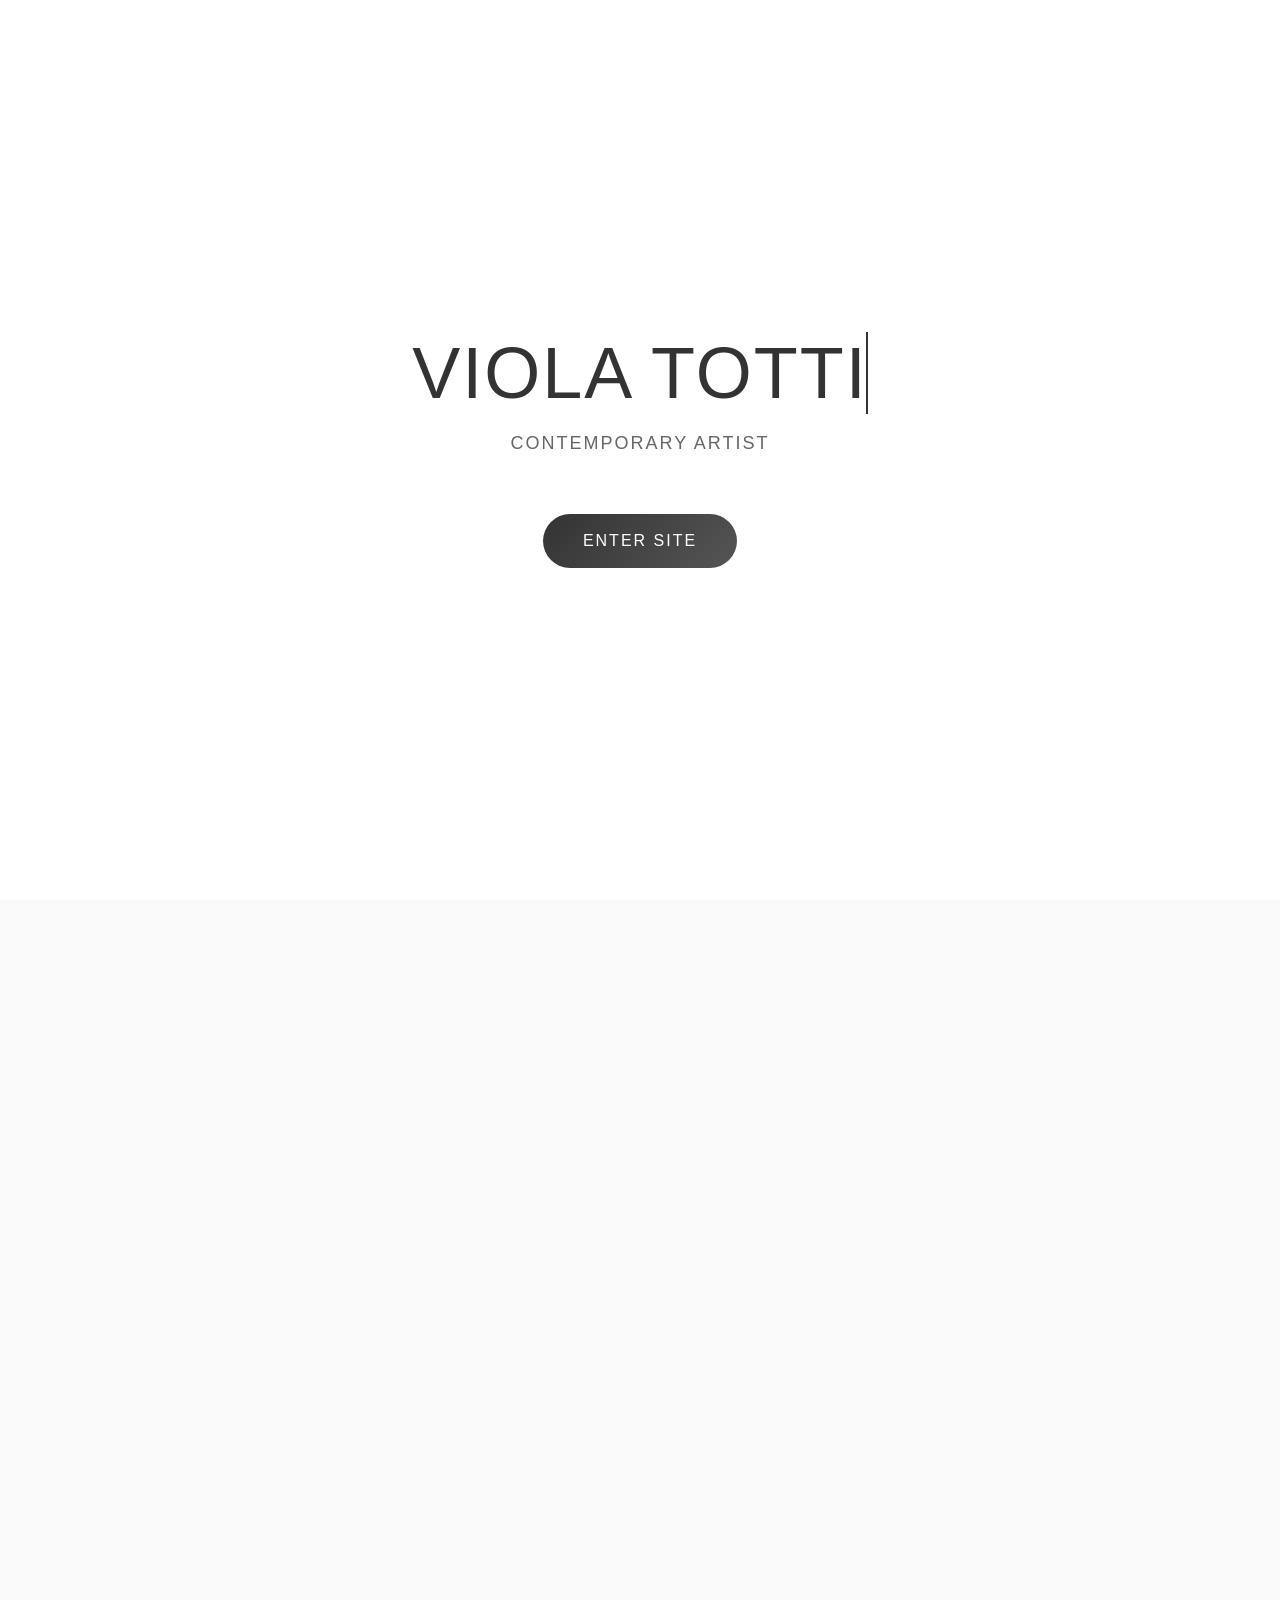
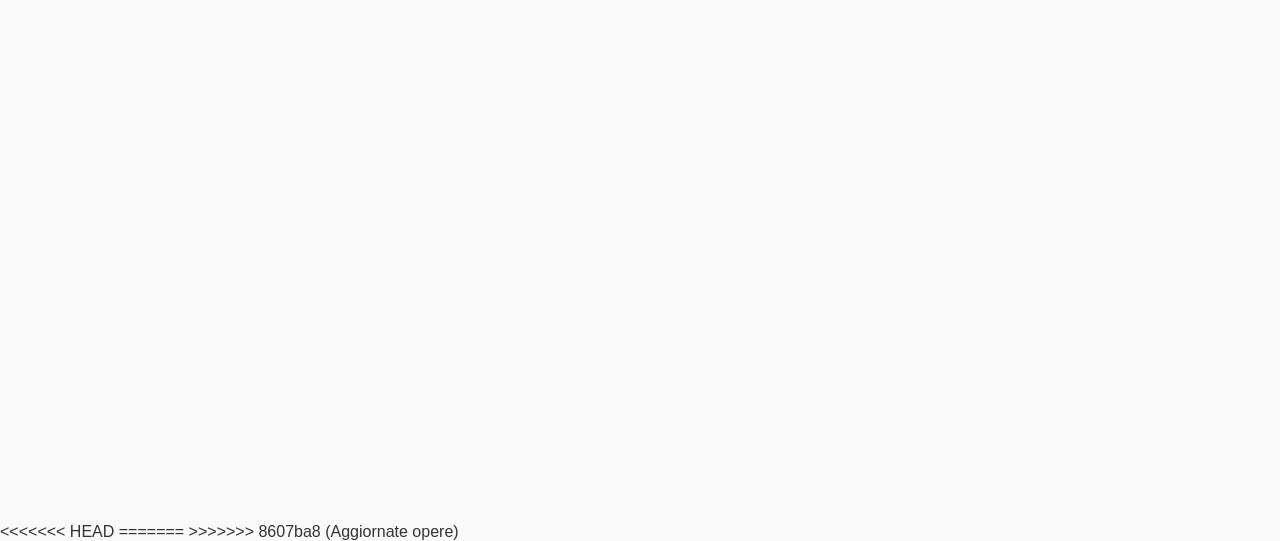
==== index.html @ 404708a6 "Initial clean commit" ====
<!doctype html>
<html lang="it"><head>
    <meta charset="UTF-8">
    <meta name="viewport" content="width=device-width, initial-scale=1.0">
    <title>Viola Totti</title>
    <style>
        /* Base styles */
        * {
            margin: 0;
            padding: 0;
            box-sizing: border-box;
            font-family: 'Arial', sans-serif;
        }

        body {
            background-color: #f9f9f9;
            color: #333;
            overflow-x: hidden;
        }

        a {
            text-decoration: none;
            color: #333;
            transition: all 0.3s ease;
        }

        a:hover {
            opacity: 0.7;
        }
        .brand-link {
    text-decoration: none;
    color: inherit;
    display: inline-block;
    transition: opacity 0.3s ease;
}

.brand-link:hover {
    opacity: 0.8;
    cursor: pointer;
}

        /* Video hero section */
        .hero {
            position: relative;
            width: 100%;
            height: 100vh;
            overflow: hidden;
        }

        .video-container {
            position: absolute;
            top: 0;
            left: 0;
            width: 100%;
            height: 100%;
            overflow: hidden;
            z-index: 1;
        }

        .video-background {
            position: absolute;
            top: 50%;
            left: 50%;
            transform: translate(-50%, -50%);
            width: 100%;
            height: 100%;
            object-fit: cover;
        }

        /* Play button styling - REMOVED */

        .hero-overlay {
            position: absolute;
            top: 0;
            left: 0;
            width: 100%;
            height: 100%;
            background: linear-gradient(to bottom, rgba(0,0,0,0.3), rgba(0,0,0,0.1));
            z-index: 2;
        }

        /* Modifica posizionamento hero content per desktop */
        .hero-content {
            position: absolute;
            top: 25%; /* Spostato ancora più in alto nella pagina */
            left: 100px;
            z-index: 3;
            color: #fff;
            max-width: 600px;
        }


        .hero-content h1 {
            font-size: 72px;
            font-weight: 300;
            margin-bottom: 20px;
            line-height: 1.1;
            letter-spacing: -1px;
        }

        .hero-content p {
            font-size: 20px;
            line-height: 1.5;
            margin-bottom: 30px;
            font-weight: 300;
        }

        .hero-btn {
            display: inline-block;
            padding: 15px 40px;
            background-color: transparent;
            border: 1px solid #fff;
            color: #fff;
            font-size: 16px;
            letter-spacing: 1px;
            text-transform: uppercase;
            transition: all 0.3s ease;
        }

        .hero-btn:hover {
            background-color: #fff;
            color: #000;
            opacity: 1;
        }

        /* Header styles */
        header {
            position: fixed;
            width: 100%;
            z-index: 1000;
            padding: 30px 50px;
            transition: all 0.4s ease;
        }

        /* Aggiunto: nuova classe per header dopo lo scroll */
        header.scrolled {
            background-color: rgba(255, 255, 255, 0.95);
            box-shadow: 0 2px 10px rgba(0, 0, 0, 0.1);
            padding: 20px 50px;
        }

        header.scrolled .brand,
        header.scrolled nav ul li a {
            color: #333;
        }

        header.scrolled .hamburger span {
            background: #333;
        }

        .header-inner {
            display: flex;
            justify-content: space-between;
            align-items: center;
        }

        .brand {
            font-size: 28px;
            font-weight: 400;
            color: #fff;
            letter-spacing: 1px;
            text-transform: uppercase;
            transition: color 0.3s ease;
        }

        /* Navigation styles */
        nav ul {
            display: flex;
            list-style: none;
        }

        nav ul li {
            margin-left: 40px;
        }

        nav ul li a {
            position: relative;
            font-size: 16px;
            color: #fff;
            letter-spacing: 1px;
            transition: color 0.3s ease;
        }

        nav ul li a::after {
            content: '';
            position: absolute;
            width: 0;
            height: 1px;
            background-color: currentColor;
            bottom: -5px;
            left: 0;
            transition: width 0.3s ease;
        }

        nav ul li a:hover::after,
        nav ul li a.active::after {
            width: 100%;
        }

        /* Latest works section */
        .latest-works {
            padding: 150px 50px;
            background-color: #fff;
        }

        .section-header {
            margin-bottom: 100px;
            padding-left: 50px;
        }

        .section-title {
            font-size: 42px;
            font-weight: 300;
            margin-bottom: 20px;
        }

        .section-subtitle {
            font-size: 18px;
            color: #666;
            max-width: 600px;
        }

        .works-container {
            display: grid;
            grid-template-columns: repeat(3, 1fr);
            gap: 30px;
        }

        .work-item {
            position: relative;
            overflow: hidden;
            height: 0;
            padding-bottom: 125%; /* Aspect ratio 4:5 */
        }

        .work-item img {
            position: absolute;
            top: 0;
            left: 0;
            width: 100%;
            height: 100%;
            object-fit: cover;
            transition: transform 0.5s ease;
            /* Lazy loading optimization */
            loading: lazy;
        }

        .work-item:hover img {
            transform: scale(1.05);
        }

        .work-caption {
            position: absolute;
            bottom: 0;
            left: 0;
            width: 100%;
            padding: 30px;
            background: linear-gradient(to top, rgba(0,0,0,0.7), transparent);
            opacity: 0;
            transform: translateY(20px);
            transition: all 0.3s ease;
            color: #fff;
        }

        .work-item:hover .work-caption {
            opacity: 1;
            transform: translateY(0);
        }

        .work-title {
            font-size: 24px;
            font-weight: 400;
            margin-bottom: 5px;
        }

        .work-year {
            font-size: 16px;
            opacity: 0.8;
        }

        .view-all {
            margin-top: 80px;
            text-align: right;
            padding-right: 50px;
        }

        .view-all-btn {
            display: inline-block;
            padding: 15px 40px;
            border: 1px solid #333;
            color: #333;
            font-size: 16px;
            letter-spacing: 1px;
            text-transform: uppercase;
            transition: all 0.3s ease;
        }

        .view-all-btn:hover {
            background-color: #333;
            color: #fff;
            opacity: 1;
        }

        /* Footer styles */
        footer {
            padding: 50px;
            background-color: #f2f2f2;
            text-align: center;
            font-size: 14px;
            color: #666;
        }

        /* Hamburger menu for mobile */
        .hamburger {
            display: none;
            width: 30px;
            height: 20px;
            position: relative;
            cursor: pointer;
            z-index: 1000;
        }

        .hamburger span {
            display: block;
            position: absolute;
            height: 2px;
            width: 100%;
            background: #fff;
            opacity: 1;
            left: 0;
            transform: rotate(0deg);
            transition: .25s ease-in-out;
        }

        .hamburger span:nth-child(1) {
            top: 0px;
        }

        .hamburger span:nth-child(2),
        .hamburger span:nth-child(3) {
            top: 9px;
        }

        .hamburger span:nth-child(4) {
            top: 18px;
        }

        .hamburger.active span:nth-child(1) {
            top: 9px;
            width: 0%;
            left: 50%;
        }

        .hamburger.active span:nth-child(2) {
            transform: rotate(45deg);
        }

        .hamburger.active span:nth-child(3) {
            transform: rotate(-45deg);
        }

        .hamburger.active span:nth-child(4) {
            top: 9px;
            width: 0%;
            left: 50%;
        }

        /* Scroll indicator */
        .scroll-indicator {
            position: absolute;
            bottom: 50px;
            left: 50%;
            transform: translateX(-50%);
            z-index: 3;
            color: #fff;
            text-align: center;
        }

        .scroll-indicator p {
            font-size: 12px;
            text-transform: uppercase;
            letter-spacing: 2px;
            margin-bottom: 10px;
        }

        .scroll-indicator .line {
            width: 1px;
            height: 40px;
            background-color: #fff;
            margin: 0 auto;
            animation: scrollLine 2s infinite;
        }

        @keyframes scrollLine {
            0% {
                height: 0;
                opacity: 0;
            }
            30% {
                height: 40px;
                opacity: 1;
            }
            100% {
                height: 0;
                opacity: 0;
            }
        }

        /* Media queries for responsive design */
        @media (max-width: 1024px) {
            .hero-content {
                left: 50px;
                bottom: 100px;
            }

            .hero-content h1 {
                font-size: 60px;
            }

            .works-container {
                grid-template-columns: repeat(2, 1fr);
            }

            .section-header {
                padding-left: 0;
            }

            .view-all {
                padding-right: 0;
            }
        }

        @media (max-width: 768px) {
            header {
                padding: 20px;
            }

            header.scrolled {
                padding: 15px 20px;
            }

            .hamburger {
                display: block;
            }

            nav {
                position: fixed;
                top: 0;
                right: 0;
                width: 70%;
                height: 100vh;
                background-color: rgba(0, 0, 0, 0.95);
                display: flex;
                align-items: center;
                justify-content: center;
                transform: translateX(100%);
                transition: transform 0.3s ease;
                z-index: 999;
            }

            header.scrolled nav {
                background-color: rgba(255, 255, 255, 0.95);
            }

            header.scrolled nav ul li a {
                color: #333;
            }

            nav.active {
                transform: translateX(0);
            }

            nav ul {
                flex-direction: column;
                align-items: center;
            }

            nav ul li {
                margin: 20px 0;
            }

            .hero-content {
                left: 20px;
                top: 25%; /* Posizionato nel primo quarto dello schermo */
                bottom: auto; /* Rimuove il posizionamento dal basso */
                max-width: 90%;
            }

            .hero-content h1 {
                font-size: 36px; /* Slightly reduced from 40px for better fit */
            }

            .hero-content p {
                font-size: 16px;
                margin-bottom: 20px; /* Reduced from 30px to tighten spacing */
            }

            .hero-btn {
                padding: 12px 30px; /* Slightly smaller button for mobile */
                font-size: 14px; /* Reduced font size for better fit */
            }

            .latest-works {
                padding: 80px 20px;
            }

            .section-title {
                font-size: 32px;
            }

            .works-container {
                grid-template-columns: 1fr;
            }

            .view-all {
                margin-top: 60px;
                text-align: center; /* Center align on mobile */
                padding-right: 0;
            }

            .scroll-indicator {
                display: none;
            }
        }
        /* Animazione introduttiva */
      .intro-animation {
          position: fixed;
          top: 0;
          left: 0;
          width: 100%;
          height: 100%;
          background-color: #ffffff;
          display: flex;
          flex-direction: column;
          justify-content: center;
          align-items: center;
          z-index: 10000;
          transition: opacity 0.8s ease-out;
      }

      .intro-content {
          text-align: center;
      }

      .intro-name {
          font-size: 72px;
          font-weight: 300;
          color: #333;
          letter-spacing: 2px;
          text-transform: uppercase;
          margin-bottom: 15px;
          position: relative;
          display: inline-block;
          overflow: hidden;
      }

      .intro-name::after {
          content: '';
          position: absolute;
          top: 0;
          right: 0;
          width: 100%;
          height: 100%;
          background-color: #ffffff;
          border-left: 2px solid #333;
          animation: typing 1.2s steps(11) forwards, blink 0.5s infinite alternate;
      }

      .intro-subtitle {
          font-size: 18px;
          font-weight: 300;
          color: #666;
          letter-spacing: 2px;
          text-transform: uppercase;
          opacity: 0;
          animation: fadeIn 0.6s ease forwards 1.3s;
          margin-bottom: 40px;
      }

      /* Pulsante Enter Site */
      .enter-site-btn {
          opacity: 0;
          animation: fadeInUp 0.8s ease forwards 2.2s;
          background: linear-gradient(135deg, #333 0%, #555 100%);
          border: none;
          padding: 18px 40px;
          border-radius: 50px;
          color: white;
          font-size: 16px;
          font-weight: 300;
          letter-spacing: 2px;
          text-transform: uppercase;
          cursor: pointer;
          transition: all 0.4s cubic-bezier(0.4, 0, 0.2, 1);
          position: relative;
          overflow: hidden;
          margin-top: 20px;
      }

      .enter-site-btn::before {
          content: '';
          position: absolute;
          top: 0;
          left: -100%;
          width: 100%;
          height: 100%;
          background: linear-gradient(90deg, transparent, rgba(255,255,255,0.2), transparent);
          transition: left 0.6s;
      }

      .enter-site-btn:hover::before {
          left: 100%;
      }

      .enter-site-btn:hover {
          transform: translateY(-2px);
          box-shadow: 0 10px 25px rgba(0,0,0,0.2);
          background: linear-gradient(135deg, #222 0%, #444 100%);
      }

      .enter-site-btn:active {
          transform: translateY(0);
      }

      /* Pulse animation for attention */
      .enter-site-btn {
          animation: fadeInUp 0.8s ease forwards 2.2s, subtleGlow 3s ease-in-out 3s infinite;
      }

      @keyframes typing {
          to {
              width: 0;
          }
      }

      @keyframes blink {
          50% {
              border-color: transparent;
          }
      }

      @keyframes fadeIn {
          0% {
              opacity: 0;
              transform: translateY(10px);
          }
          100% {
              opacity: 1;
              transform: translateY(0);
          }
      }

      @keyframes fadeInUp {
          0% {
              opacity: 0;
              transform: translateY(30px);
          }
          100% {
              opacity: 1;
              transform: translateY(0);
          }
      }

      @keyframes subtleGlow {
          0%, 100% { 
              box-shadow: 0 5px 15px rgba(0,0,0,0.1);
          }
          50% { 
              box-shadow: 0 8px 25px rgba(0,0,0,0.2), 0 0 0 8px rgba(51,51,51,0.05);
          }
      }

/* Nascondi inizialmente il contenuto del sito */
body > * {
    opacity: 0;
    transition: opacity 1s ease;
}

body.content-visible > * {
    opacity: 1;
}

/* L'animazione deve rimanere visibile all'inizio */
body > .intro-animation {
    opacity: 1;
}

/* Stili responsivi per l'animazione introduttiva su mobile */
@media (max-width: 768px) {
    .intro-name {
        font-size: 48px; /* Riduzione della dimensione del font su mobile */
    }

    .intro-content {
        padding: 0 20px; /* Aggiunge un po' di padding per evitare che il testo tocchi i bordi */
    }

    .intro-subtitle {
        font-size: 16px; /* Dimensione leggermente ridotta per il sottotitolo */
        margin-top: 5px; /* Avvicina il sottotitolo al nome */
        margin-bottom: 30px;
    }

    .enter-site-btn {
        padding: 15px 30px;
        font-size: 14px;
        margin-top: 15px;
    }
}

/* Per schermi ancora più piccoli */
@media (max-width: 480px) {
    .intro-name {
        font-size: 40px; /* Ulteriore riduzione per schermi molto piccoli */
    }
}
    </style>
</head>
<body>
  <!-- Animazione introduttiva con pulsante Enter Site -->
<div class="intro-animation" id="introAnimation">
    <div class="intro-content">
        <h1 class="intro-name">Viola Totti</h1>
        <div class="intro-subtitle">Contemporary Artist</div>
        <button class="enter-site-btn" id="enterSiteBtn">Enter Site</button>
    </div>
</div>
    <header id="mainHeader">
        <div class="header-inner">
            <a href="index.html" class="brand-link">
                <h1 class="brand">Viola Totti</h1>
            </a>

            <div class="hamburger" onclick="toggleMenu()">
                <span></span>
                <span></span>
                <span></span>
                <span></span>
            </div>

            <nav id="mainNav">
                <ul>
                    <li><a href="works.html">Works</a></li>
                    <li><a href="about.html">About</a></li>
                    <li><a href="contact.html">Contact</a></li>
                </ul>
            </nav>
        </div>
    </header>

    <section class="hero">
        <div class="video-container">
            <!-- Video per tutti i dispositivi -->
            <video class="video-background" muted="" loop="" playsinline="" preload="metadata">
                <source src="assets/videos/Viola23.mp4" type="video/mp4">
            </video>
        </div>

        <div class="hero-overlay"></div>

        <div class="hero-content">
            <h1>"Art speaks to the spirit but feeds on the concrete"</h1>
            <p>Contemporary artist blending traditional techniques to create evocative visual narratives</p>
            <a href="works.html" class="hero-btn">Discover Works</a>
        </div>

        <div class="scroll-indicator">
            <p>Scroll</p>
            <div class="line"></div>
        </div>
    </section>

    <section class="latest-works">
        <div class="section-header">
            <h2 class="section-title">Recent Works</h2>
            <p class="section-subtitle">A selection of my latest paintings exploring the relationship between form, color, and emotion.</p>
        </div>

        <div class="works-container">
  
  
  
  
  
  
            <a href="work-detail.html?work=quattropere" class="work-item">
                <img src="assets/images/works/quattropere/RITRATTO_1.jpg" alt="Quattr'Opere - Portrait 1" loading="lazy">
                <div class="work-caption">
                    <h3 class="work-title">Quattr'Opere</h3>
                    <p class="work-year">2021-present</p>
                </div>
            </a>

            <a href="work-detail.html?work=barilotto" class="work-item">
                <img src="assets/images/works/barilotto/barilotto_1.jpg" alt="Barilotto - Main view" loading="lazy">
                <div class="work-caption">
                    <h3 class="work-title">Barilotto</h3>
                    <p class="work-year">2024</p>
                </div>
            </a>

            <a href="work-detail.html?work=pigmenti" class="work-item">
                <img src="assets/images/works/pigmenti/tuttipigmenti.jpg" alt="Pigmenti - Complete overview" loading="lazy">
                <div class="work-caption">
                    <h3 class="work-title">Pigmenti</h3>
                    <p class="work-year">2024</p>
                </div>
            </a>
        </div>

        <div class="view-all">
            <a href="works.html" class="view-all-btn">View All Works</a>
        </div>
    </section>

    <footer>
        <p>©2025 Viola Totti - All Rights Reserved</p>
    </footer>

    <script>
        // Toggle mobile menu
        function toggleMenu() {
            const nav = document.getElementById('mainNav');
            const hamburger = document.querySelector('.hamburger');

            nav.classList.toggle('active');
            hamburger.classList.toggle('active');
        }

        // Close menu when clicking outside
        document.addEventListener('click', function(event) {
            const nav = document.getElementById('mainNav');
            const hamburger = document.querySelector('.hamburger');

            if (nav.classList.contains('active') &&
                !nav.contains(event.target) &&
                !hamburger.contains(event.target)) {
                nav.classList.remove('active');
                hamburger.classList.remove('active');
            }
        });

        // Aggiungi/rimuovi classe 'scrolled' dall'header quando si scorre la pagina
        window.addEventListener('scroll', function() {
            const header = document.getElementById('mainHeader');
            if (window.scrollY > 50) {
                header.classList.add('scrolled');
            } else {
                header.classList.remove('scrolled');
            }
        });

        // FORCE autoplay - più aggressivo
        document.addEventListener('DOMContentLoaded', function() {
            const video = document.querySelector('.video-background');
            const playButton = document.getElementById('videoPlayBtn');

            if (video) {
                // Force all video properties
                video.muted = true;
                video.defaultMuted = true;
                video.volume = 0;
                video.autoplay = true;
                video.playsInline = true;
                video.setAttribute('webkit-playsinline', 'true');
                video.setAttribute('playsinline', 'true');
                video.setAttribute('autoplay', 'autoplay');
                video.setAttribute('muted', 'muted');

                // Immediate force play
                const forcePlay = () => {
                    video.play().then(() => {
                        console.log('✅ Video playing');
                        if (playButton) playButton.style.display = 'none';
                    }).catch(e => {
                        console.log('❌ Autoplay blocked:', e.message);
                        if (playButton) playButton.style.display = 'flex';
                    });
                };

                // Try immediately
                forcePlay();

                // Force play on ANY user interaction
                const events = ['touchstart', 'touchend', 'mousedown', 'keydown', 'scroll'];
                const playOnInteraction = () => {
                    forcePlay();
                    // Remove listeners after first success
                    events.forEach(event => {
                        document.removeEventListener(event, playOnInteraction);
                    });
                };

                events.forEach(event => {
                    document.addEventListener(event, playOnInteraction, { passive: true });
                });

                // Try when video loads
                video.addEventListener('canplay', forcePlay);
                video.addEventListener('loadeddata', forcePlay);

                // Try when page becomes visible
                document.addEventListener('visibilitychange', () => {
                    if (!document.hidden) forcePlay();
                });

                // Play button handler
                if (playButton) {
                    playButton.addEventListener('click', (e) => {
                        e.stopPropagation();
                        forcePlay();
                    });
                }

                // Hide button when video plays
                video.addEventListener('play', () => {
                    if (playButton) {
                        playButton.classList.add('hidden');
                        playButton.style.display = 'none';
                    }
                });

                video.addEventListener('pause', () => {
                    if (playButton && !video.ended) {
                        playButton.style.display = 'flex';
                        playButton.classList.remove('hidden');
                    }
                });

                // Final attempt after 1 second
                setTimeout(forcePlay, 1000);
            }

            // Preload critical images
            const criticalImages = [
                'assets/images/works/quattropere/RITRATTO_1.jpg',
                'assets/images/works/barilotto/barilotto_1.jpg',
                'assets/images/works/pigmenti/tuttipigmenti.jpg'
            ];

            criticalImages.forEach(src => {
                const img = new Image();
                img.src = src;
            });

            // Smooth scroll on anchor links
            document.querySelectorAll('a[href^="#"]').forEach(anchor => {
                anchor.addEventListener('click', function(e) {
                    e.preventDefault();

                    const targetId = this.getAttribute('href');
                    const targetElement = document.querySelector(targetId);

                    if (targetElement) {
                        window.scrollTo({
                            top: targetElement.offsetTop,
                            behavior: 'smooth'
                        });
                    }
                });
            });
        });

        // Parallax effect on scroll
        window.addEventListener('scroll', function() {
            const scrollPosition = window.pageYOffset;
            const heroContent = document.querySelector('.hero-content');

            if (heroContent) {
                heroContent.style.transform = `translateY(${scrollPosition * 0.2}px)`;
                heroContent.style.opacity = 1 - (scrollPosition * 0.002);
            }
        });
    </script>

    <script>
    // Script per l'animazione introduttiva
    document.addEventListener('DOMContentLoaded', function() {
        const introAnimation = document.getElementById('introAnimation');
        const body = document.body;

        // Inizialmente nascondi tutto tranne l'animazione
        body.classList.remove('content-visible');

        // Mostra il contenuto del sito dopo l'animazione
        setTimeout(function() {
            // Avvia la dissolvenza dell'intro
            introAnimation.style.opacity = '0';

            // Mostra il contenuto del sito
            body.classList.add('content-visible');

            // Rimuovi completamente l'animazione dopo la dissolvenza
            setTimeout(function() {
                introAnimation.style.display = 'none';
            }, 800);
        }, 2500); // Tempo ridotto da 4500ms a 2500ms
    });
</script>

<script src="https://identity.netlify.com/v1/netlify-identity-widget.js"></script>
<script>
  (function () {
    var hash = window.location.hash || '';
    if (/(invite_token|confirmation_token|recovery_token)/.test(hash)) {
      if (!/\/admin\/?/.test(window.location.pathname)) {
        window.location.replace('/admin/' + hash);
        return;
      }
    }
    if (window.netlifyIdentity) {
      window.netlifyIdentity.on('login', function () {
        window.location.href = '/admin/';
      });
    }
  })();
</script>
</body>
<<<<<<< HEAD
</html>
=======
</html>
>>>>>>> 8607ba8 (Aggiornate opere)
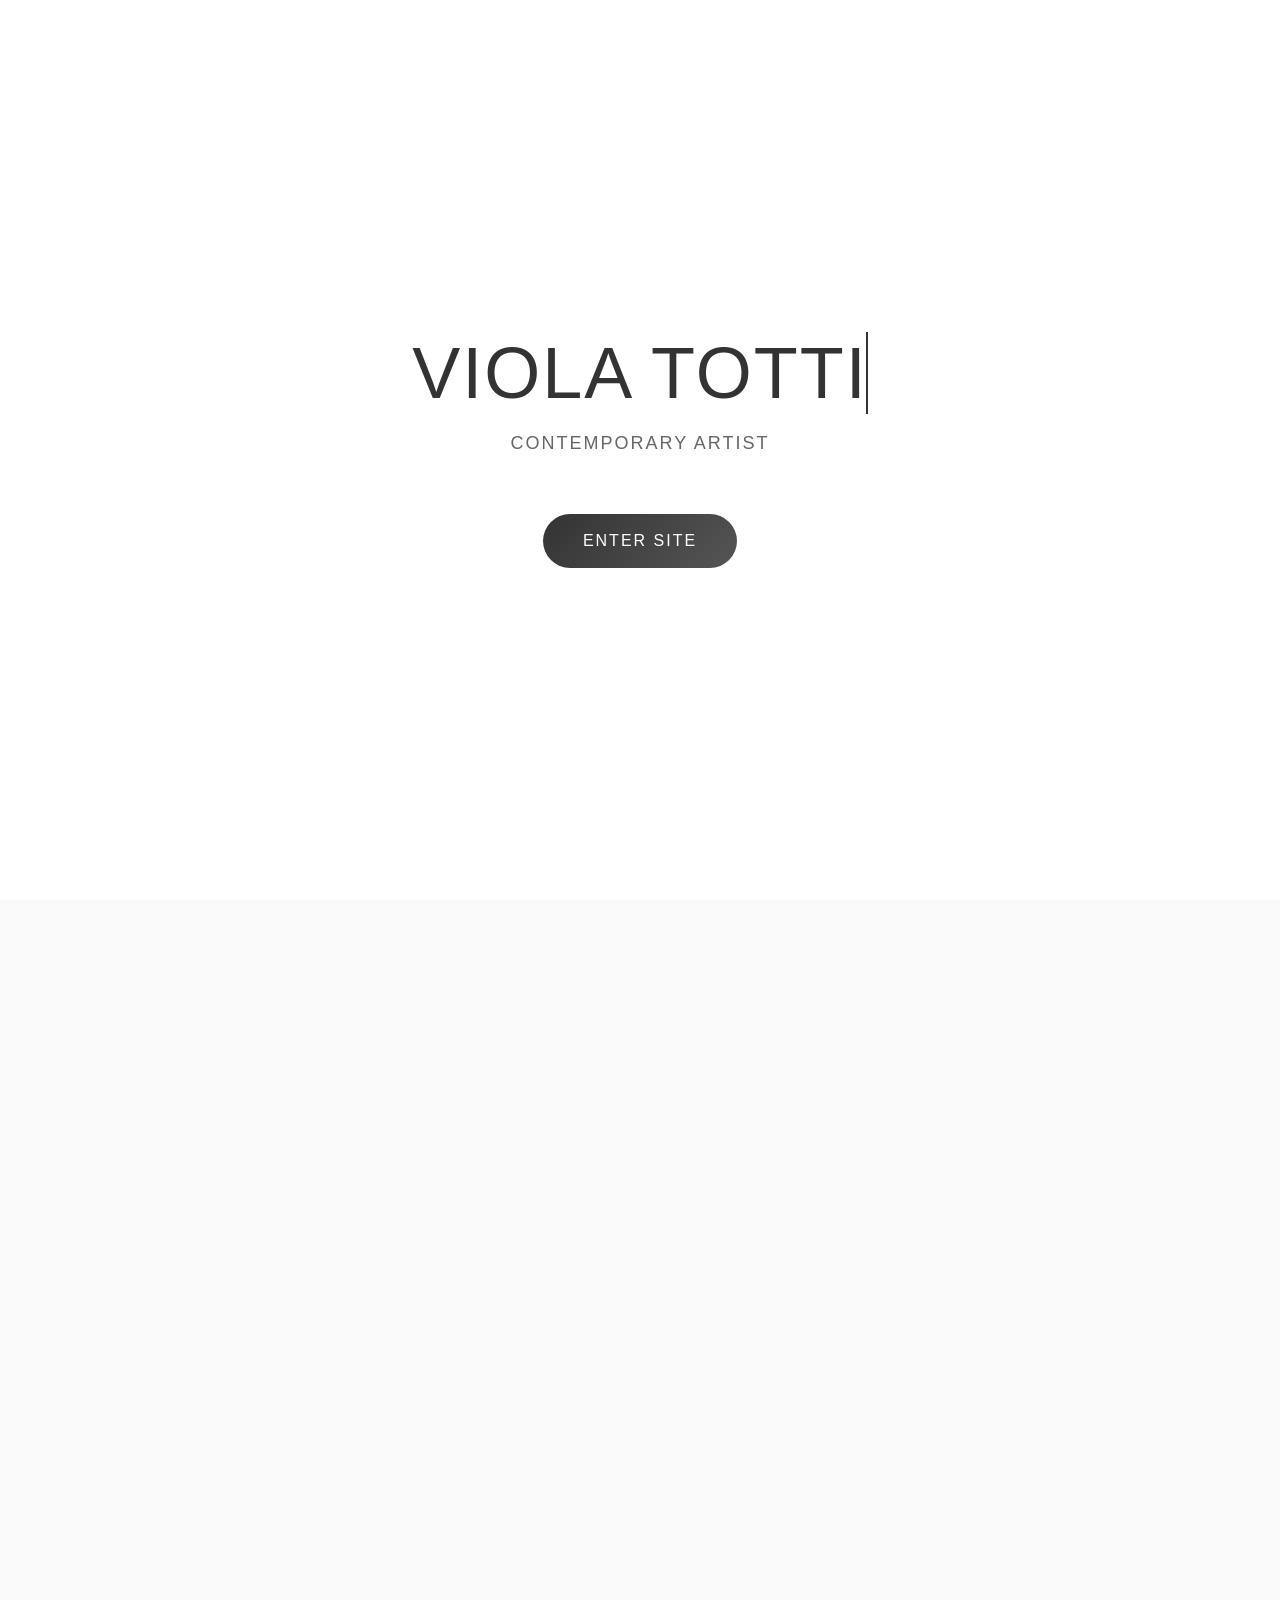
==== commit 5c548ba0: "fix: rimosso marker di conflitto da index.html" ====
--- a/index.html
+++ b/index.html
@@ -662,10 +662,10 @@
       }
 
       @keyframes subtleGlow {
-          0%, 100% { 
+          0%, 100% {
               box-shadow: 0 5px 15px rgba(0,0,0,0.1);
           }
-          50% { 
+          50% {
               box-shadow: 0 8px 25px rgba(0,0,0,0.2), 0 0 0 8px rgba(51,51,51,0.05);
           }
       }
@@ -777,12 +777,12 @@
         </div>
 
         <div class="works-container">
-  
-  
-  
-  
-  
-  
+
+
+
+
+
+
             <a href="work-detail.html?work=quattropere" class="work-item">
                 <img src="assets/images/works/quattropere/RITRATTO_1.jpg" alt="Quattr'Opere - Portrait 1" loading="lazy">
                 <div class="work-caption">
@@ -1016,8 +1016,7 @@
   })();
 </script>
 </body>
-<<<<<<< HEAD
+
 </html>
-=======
+
 </html>
->>>>>>> 8607ba8 (Aggiornate opere)
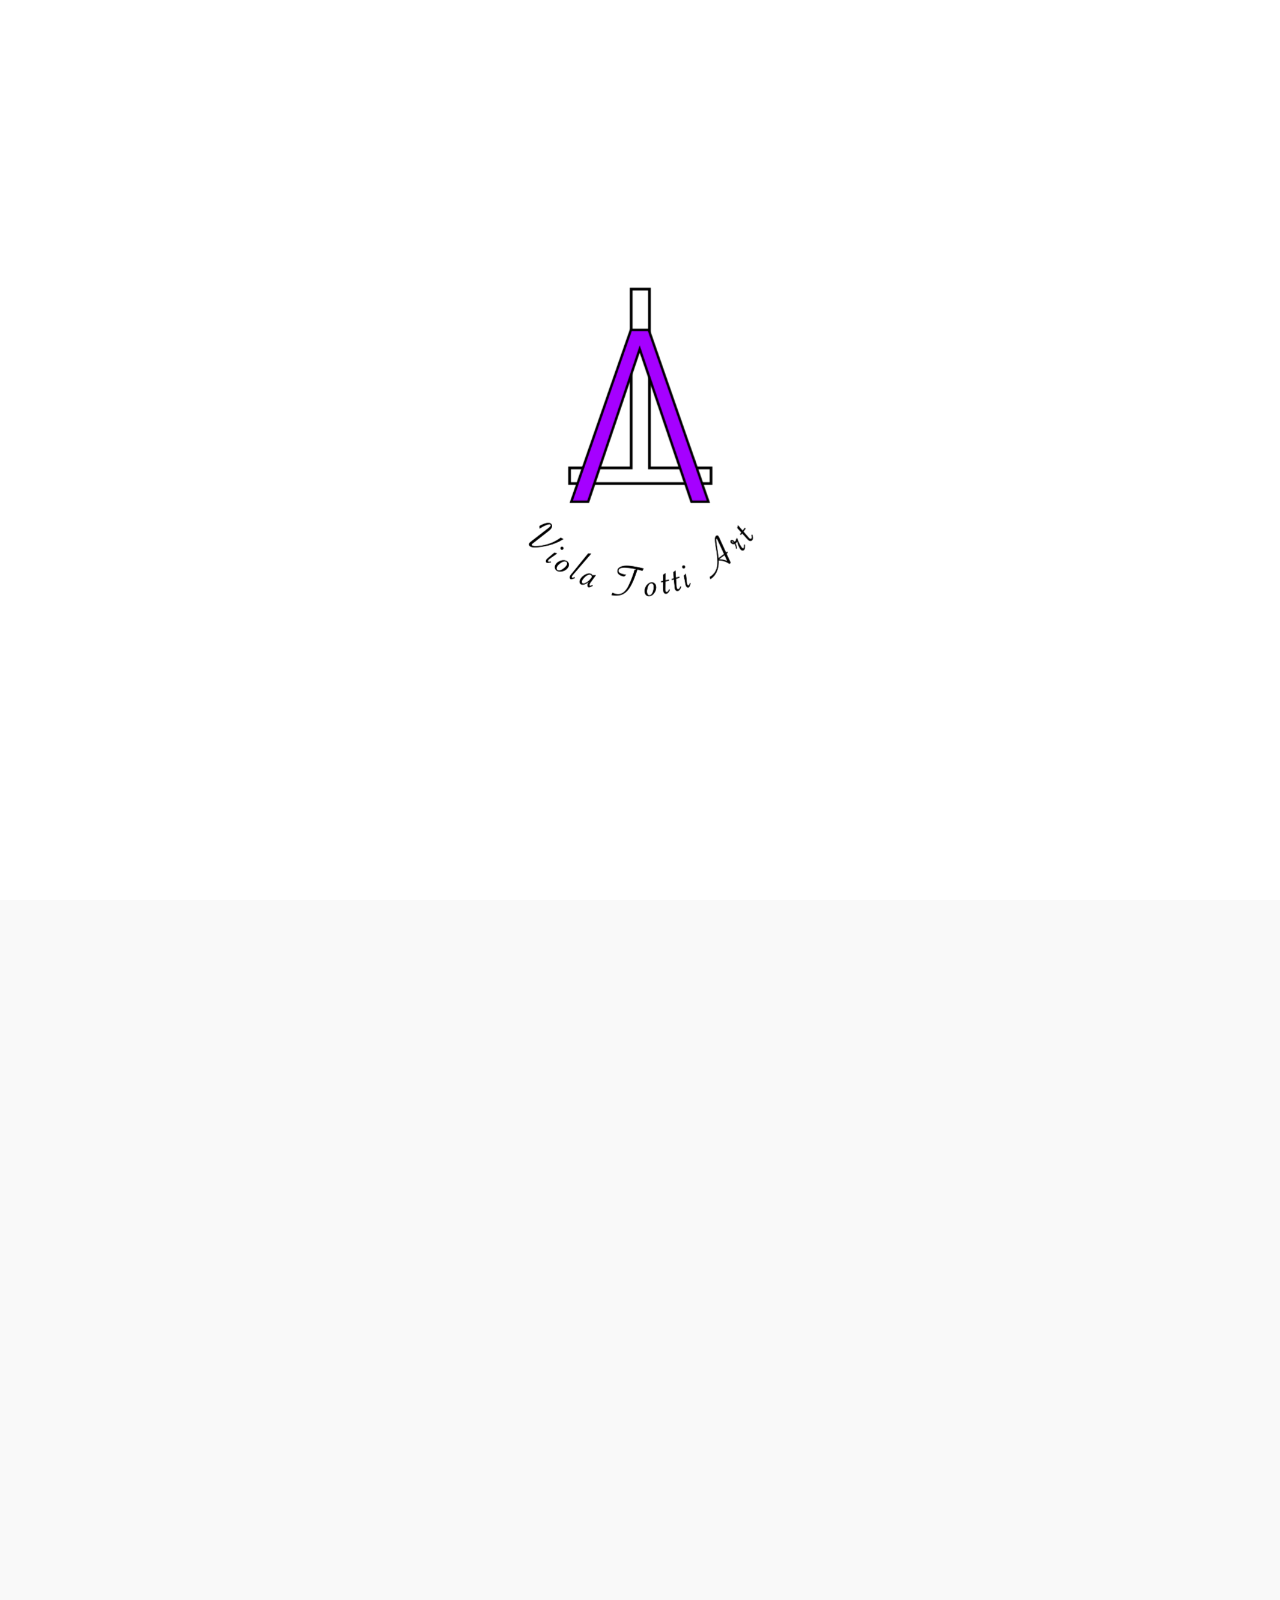
==== commit 57e0efd5: "aggiornamento sito" ====
--- a/index.html
+++ b/index.html
@@ -542,131 +542,23 @@
           text-align: center;
       }
 
-      .intro-name {
-          font-size: 72px;
-          font-weight: 300;
-          color: #333;
-          letter-spacing: 2px;
-          text-transform: uppercase;
-          margin-bottom: 15px;
-          position: relative;
-          display: inline-block;
-          overflow: hidden;
+      /* Stile per il logo dell'intro */
+      .intro-logo {
+          max-width: 500px; /* Aumentato molto la dimensione base (era 250px) */
+          height: auto;
+          opacity: 0;
+          animation: logoFadeIn 1.5s ease-out forwards;
       }
 
-      .intro-name::after {
-          content: '';
-          position: absolute;
-          top: 0;
-          right: 0;
-          width: 100%;
-          height: 100%;
-          background-color: #ffffff;
-          border-left: 2px solid #333;
-          animation: typing 1.2s steps(11) forwards, blink 0.5s infinite alternate;
-      }
-
-      .intro-subtitle {
-          font-size: 18px;
-          font-weight: 300;
-          color: #666;
-          letter-spacing: 2px;
-          text-transform: uppercase;
-          opacity: 0;
-          animation: fadeIn 0.6s ease forwards 1.3s;
-          margin-bottom: 40px;
-      }
-
-      /* Pulsante Enter Site */
-      .enter-site-btn {
-          opacity: 0;
-          animation: fadeInUp 0.8s ease forwards 2.2s;
-          background: linear-gradient(135deg, #333 0%, #555 100%);
-          border: none;
-          padding: 18px 40px;
-          border-radius: 50px;
-          color: white;
-          font-size: 16px;
-          font-weight: 300;
-          letter-spacing: 2px;
-          text-transform: uppercase;
-          cursor: pointer;
-          transition: all 0.4s cubic-bezier(0.4, 0, 0.2, 1);
-          position: relative;
-          overflow: hidden;
-          margin-top: 20px;
-      }
-
-      .enter-site-btn::before {
-          content: '';
-          position: absolute;
-          top: 0;
-          left: -100%;
-          width: 100%;
-          height: 100%;
-          background: linear-gradient(90deg, transparent, rgba(255,255,255,0.2), transparent);
-          transition: left 0.6s;
-      }
-
-      .enter-site-btn:hover::before {
-          left: 100%;
-      }
-
-      .enter-site-btn:hover {
-          transform: translateY(-2px);
-          box-shadow: 0 10px 25px rgba(0,0,0,0.2);
-          background: linear-gradient(135deg, #222 0%, #444 100%);
-      }
-
-      .enter-site-btn:active {
-          transform: translateY(0);
-      }
-
-      /* Pulse animation for attention */
-      .enter-site-btn {
-          animation: fadeInUp 0.8s ease forwards 2.2s, subtleGlow 3s ease-in-out 3s infinite;
-      }
-
-      @keyframes typing {
-          to {
-              width: 0;
-          }
-      }
-
-      @keyframes blink {
-          50% {
-              border-color: transparent;
-          }
-      }
-
-      @keyframes fadeIn {
+      /* Animazioni Logo */
+      @keyframes logoFadeIn {
           0% {
               opacity: 0;
-              transform: translateY(10px);
+              transform: scale(0.9);
           }
           100% {
               opacity: 1;
-              transform: translateY(0);
-          }
-      }
-
-      @keyframes fadeInUp {
-          0% {
-              opacity: 0;
-              transform: translateY(30px);
-          }
-          100% {
-              opacity: 1;
-              transform: translateY(0);
-          }
-      }
-
-      @keyframes subtleGlow {
-          0%, 100% {
-              box-shadow: 0 5px 15px rgba(0,0,0,0.1);
-          }
-          50% {
-              box-shadow: 0 8px 25px rgba(0,0,0,0.2), 0 0 0 8px rgba(51,51,51,0.05);
+              transform: scale(1);
           }
       }
 
@@ -687,42 +579,16 @@
 
 /* Stili responsivi per l'animazione introduttiva su mobile */
 @media (max-width: 768px) {
-    .intro-name {
-        font-size: 48px; /* Riduzione della dimensione del font su mobile */
-    }
-
-    .intro-content {
-        padding: 0 20px; /* Aggiunge un po' di padding per evitare che il testo tocchi i bordi */
-    }
-
-    .intro-subtitle {
-        font-size: 16px; /* Dimensione leggermente ridotta per il sottotitolo */
-        margin-top: 5px; /* Avvicina il sottotitolo al nome */
-        margin-bottom: 30px;
-    }
-
-    .enter-site-btn {
-        padding: 15px 30px;
-        font-size: 14px;
-        margin-top: 15px;
-    }
-}
-
-/* Per schermi ancora più piccoli */
-@media (max-width: 480px) {
-    .intro-name {
-        font-size: 40px; /* Ulteriore riduzione per schermi molto piccoli */
+    .intro-logo {
+        max-width: 300px; /* Aumentato anche per mobile (era 180px) */
     }
 }
     </style>
 </head>
 <body>
-  <!-- Animazione introduttiva con pulsante Enter Site -->
-<div class="intro-animation" id="introAnimation">
+  <div class="intro-animation" id="introAnimation">
     <div class="intro-content">
-        <h1 class="intro-name">Viola Totti</h1>
-        <div class="intro-subtitle">Contemporary Artist</div>
-        <button class="enter-site-btn" id="enterSiteBtn">Enter Site</button>
+        <img src="assets/images/logo.png" alt="Viola Totti Art" class="intro-logo">
     </div>
 </div>
     <header id="mainHeader">
@@ -750,7 +616,6 @@
 
     <section class="hero">
         <div class="video-container">
-            <!-- Video per tutti i dispositivi -->
             <video class="video-background" muted="" loop="" playsinline="" preload="metadata">
                 <source src="assets/videos/Viola23.mp4" type="video/mp4">
             </video>
@@ -994,7 +859,7 @@
             setTimeout(function() {
                 introAnimation.style.display = 'none';
             }, 800);
-        }, 2500); // Tempo ridotto da 4500ms a 2500ms
+        }, 2500); // Durata totale visualizzazione logo
     });
 </script>
 
@@ -1016,7 +881,4 @@
   })();
 </script>
 </body>
-
 </html>
-
-</html>
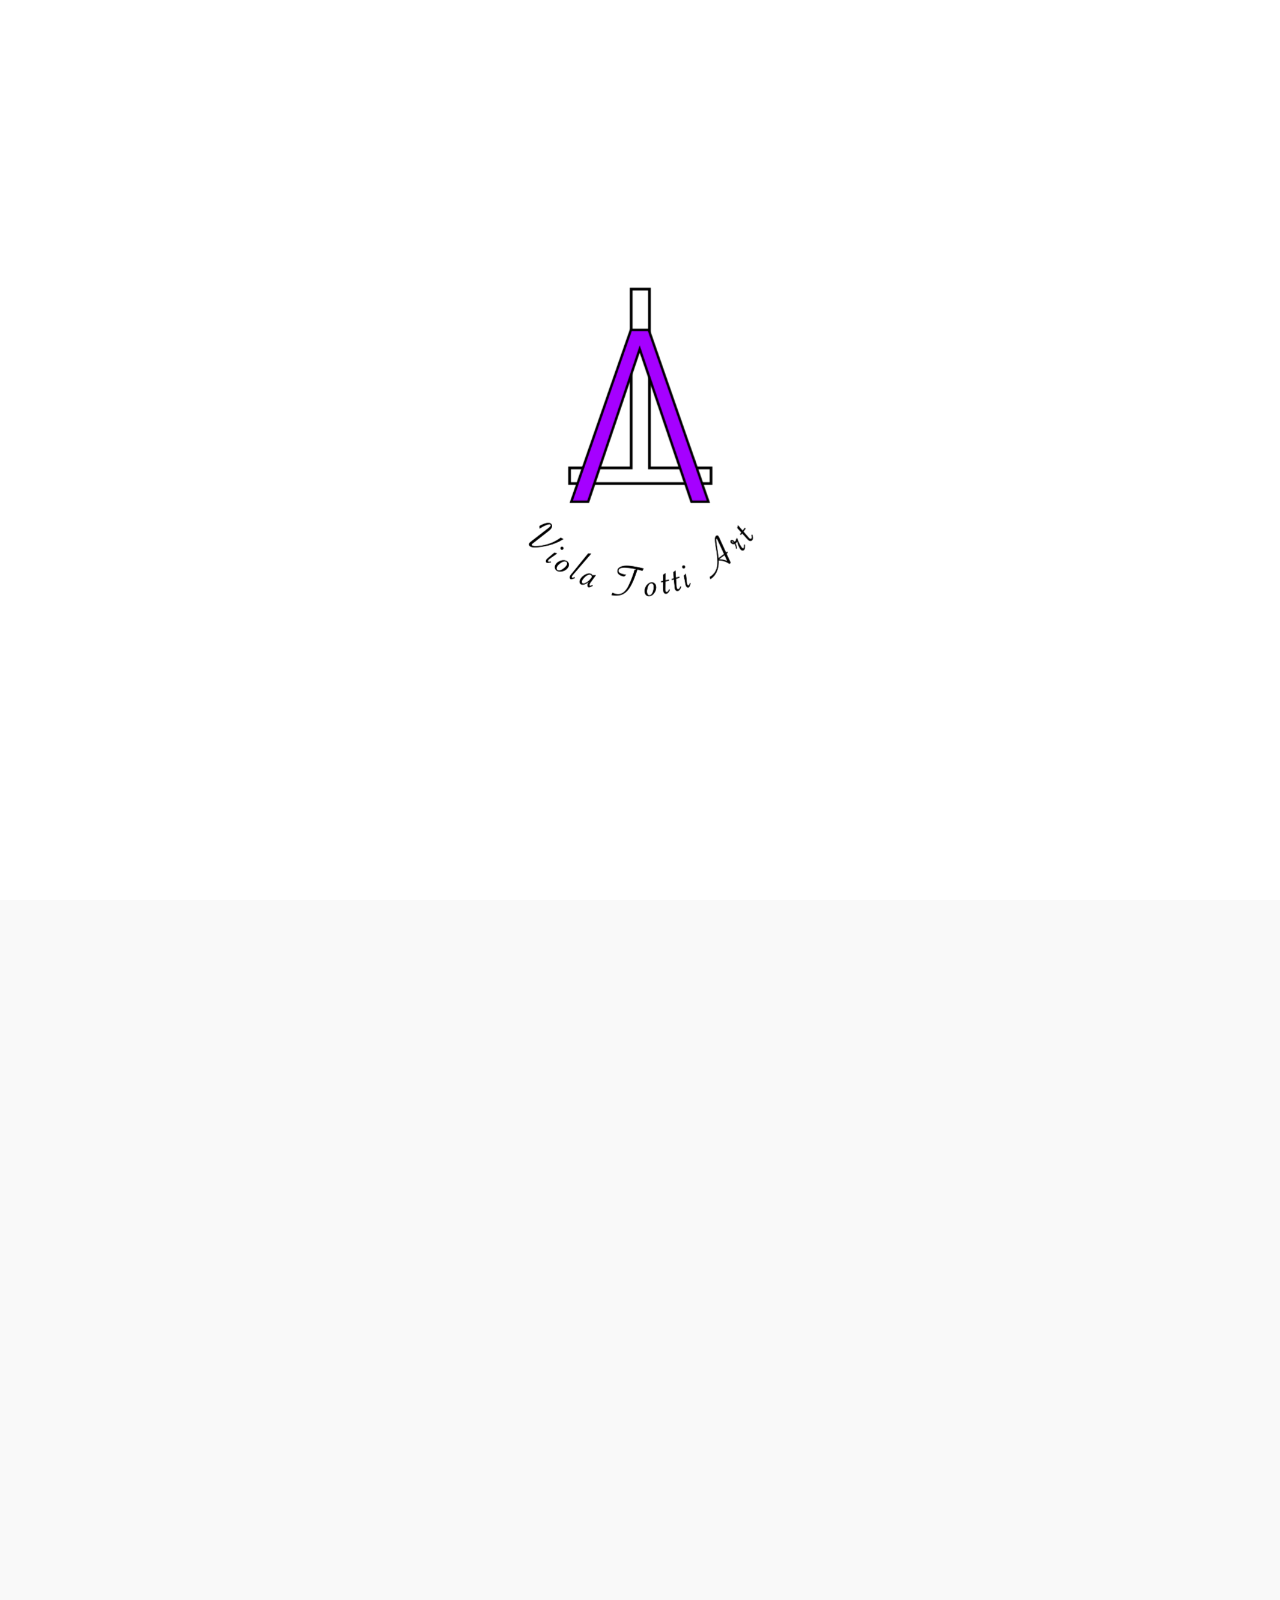
==== commit 7134c278: "aggiornamento seo" ====
--- a/index.html
+++ b/index.html
@@ -1,609 +1,182 @@
 <!doctype html>
-<html lang="it"><head>
+<html lang="en"> <head>
     <meta charset="UTF-8">
     <meta name="viewport" content="width=device-width, initial-scale=1.0">
-    <title>Viola Totti</title>
+
+    <meta name="google-site-verification" content="iAOyLXcSt9qt0CNXTXiXI3pxxcc4ulHslAaNrjX9Ko8" />
+
+    <title>Viola Totti | Artist in Montalcino - Figurative Art Tuscany</title>
+
+    <meta name="description" content="Viola Totti is a contemporary figurative artist based in Montalcino (Siena), Tuscany. Exploring traditional egg tempera and visual narratives in the heart of Val d'Orcia.">
+
+    <meta name="keywords" content="Viola Totti, Artisti Montalcino, Pittori Toscana, Arte Figurativa, Figurative Art Tuscany, Montalcino Artist, Italian Contemporary Art, Egg Tempera">
+
+    <meta property="og:title" content="Viola Totti - Artist in Montalcino">
+    <meta property="og:description" content="Contemporary figurative art from the heart of Tuscany.">
+    <meta property="og:image" content="https://violatotti.com/assets/images/video-cover.jpg">
+    <meta property="og:url" content="https://violatotti.com">
+    <meta property="og:type" content="website">
+
     <style>
         /* Base styles */
-        * {
-            margin: 0;
-            padding: 0;
-            box-sizing: border-box;
-            font-family: 'Arial', sans-serif;
-        }
-
-        body {
-            background-color: #f9f9f9;
-            color: #333;
-            overflow-x: hidden;
-        }
-
-        a {
-            text-decoration: none;
-            color: #333;
-            transition: all 0.3s ease;
-        }
-
-        a:hover {
-            opacity: 0.7;
-        }
-        .brand-link {
-    text-decoration: none;
-    color: inherit;
-    display: inline-block;
-    transition: opacity 0.3s ease;
-}
-
-.brand-link:hover {
-    opacity: 0.8;
-    cursor: pointer;
-}
+        * { margin: 0; padding: 0; box-sizing: border-box; font-family: 'Arial', sans-serif; }
+        body { background-color: #f9f9f9; color: #333; overflow-x: hidden; }
+        a { text-decoration: none; color: #333; transition: all 0.3s ease; }
+        a:hover { opacity: 0.7; }
+
+        .brand-link { text-decoration: none; color: inherit; display: inline-block; transition: opacity 0.3s ease; }
+        .brand-link:hover { opacity: 0.8; cursor: pointer; }
 
         /* Video hero section */
-        .hero {
-            position: relative;
-            width: 100%;
-            height: 100vh;
-            overflow: hidden;
-        }
-
-        .video-container {
-            position: absolute;
-            top: 0;
-            left: 0;
-            width: 100%;
-            height: 100%;
-            overflow: hidden;
-            z-index: 1;
-        }
-
-        .video-background {
+        .hero { position: relative; width: 100%; height: 100vh; overflow: hidden; }
+        .video-container { position: absolute; top: 0; left: 0; width: 100%; height: 100%; overflow: hidden; z-index: 1; }
+        .video-background { position: absolute; top: 50%; left: 50%; transform: translate(-50%, -50%); width: 100%; height: 100%; object-fit: cover; }
+
+        /* HERO OVERLAY & CONTENT */
+        .hero-overlay { position: absolute; top: 0; left: 0; width: 100%; height: 100%; background: linear-gradient(to bottom, rgba(0,0,0,0.3), rgba(0,0,0,0.1)); z-index: 2; }
+        .hero-content { position: absolute; top: 25%; left: 100px; z-index: 3; color: #fff; max-width: 600px; pointer-events: none; }
+        .hero-content * { pointer-events: auto; }
+
+        .hero-content h1 { font-size: 72px; font-weight: 300; margin-bottom: 20px; line-height: 1.1; letter-spacing: -1px; }
+        .hero-content p { font-size: 20px; line-height: 1.5; margin-bottom: 30px; font-weight: 300; }
+
+        .hero-btn { display: inline-block; padding: 15px 40px; background-color: transparent; border: 1px solid #fff; color: #fff; font-size: 16px; letter-spacing: 1px; text-transform: uppercase; transition: all 0.3s ease; }
+        .hero-btn:hover { background-color: #fff; color: #000; opacity: 1; }
+
+        /* --- TASTO PLAY DI EMERGENZA (Android Fix) --- */
+        #fallbackPlayBtn {
             position: absolute;
             top: 50%;
             left: 50%;
             transform: translate(-50%, -50%);
-            width: 100%;
-            height: 100%;
-            object-fit: cover;
-        }
-
-        /* Play button styling - REMOVED */
-
-        .hero-overlay {
-            position: absolute;
-            top: 0;
-            left: 0;
-            width: 100%;
-            height: 100%;
-            background: linear-gradient(to bottom, rgba(0,0,0,0.3), rgba(0,0,0,0.1));
-            z-index: 2;
-        }
-
-        /* Modifica posizionamento hero content per desktop */
-        .hero-content {
-            position: absolute;
-            top: 25%; /* Spostato ancora più in alto nella pagina */
-            left: 100px;
-            z-index: 3;
-            color: #fff;
-            max-width: 600px;
-        }
-
-
-        .hero-content h1 {
-            font-size: 72px;
-            font-weight: 300;
-            margin-bottom: 20px;
-            line-height: 1.1;
-            letter-spacing: -1px;
-        }
-
-        .hero-content p {
-            font-size: 20px;
-            line-height: 1.5;
-            margin-bottom: 30px;
-            font-weight: 300;
-        }
-
-        .hero-btn {
-            display: inline-block;
-            padding: 15px 40px;
-            background-color: transparent;
+            z-index: 10; /* Sopra a tutto */
+            width: 80px;
+            height: 80px;
+            border-radius: 50%;
+            background: rgba(255, 255, 255, 0.15);
             border: 1px solid #fff;
-            color: #fff;
-            font-size: 16px;
-            letter-spacing: 1px;
-            text-transform: uppercase;
-            transition: all 0.3s ease;
-        }
-
-        .hero-btn:hover {
-            background-color: #fff;
-            color: #000;
-            opacity: 1;
+            backdrop-filter: blur(4px);
+            cursor: pointer;
+            display: none; /* Nascosto di default */
+            align-items: center;
+            justify-content: center;
+            transition: transform 0.3s ease, background 0.3s ease;
+        }
+        #fallbackPlayBtn:hover {
+            transform: translate(-50%, -50%) scale(1.1);
+            background: rgba(255, 255, 255, 0.3);
+        }
+        #fallbackPlayBtn svg {
+            width: 30px;
+            height: 30px;
+            fill: #fff;
+            margin-left: 4px; /* Ottica */
         }
 
         /* Header styles */
-        header {
-            position: fixed;
-            width: 100%;
-            z-index: 1000;
-            padding: 30px 50px;
-            transition: all 0.4s ease;
-        }
-
-        /* Aggiunto: nuova classe per header dopo lo scroll */
-        header.scrolled {
-            background-color: rgba(255, 255, 255, 0.95);
-            box-shadow: 0 2px 10px rgba(0, 0, 0, 0.1);
-            padding: 20px 50px;
-        }
-
-        header.scrolled .brand,
-        header.scrolled nav ul li a {
-            color: #333;
-        }
-
-        header.scrolled .hamburger span {
-            background: #333;
-        }
-
-        .header-inner {
-            display: flex;
-            justify-content: space-between;
-            align-items: center;
-        }
-
-        .brand {
-            font-size: 28px;
-            font-weight: 400;
-            color: #fff;
-            letter-spacing: 1px;
-            text-transform: uppercase;
-            transition: color 0.3s ease;
-        }
+        header { position: fixed; width: 100%; z-index: 1000; padding: 30px 50px; transition: all 0.4s ease; }
+        header.scrolled { background-color: rgba(255, 255, 255, 0.95); box-shadow: 0 2px 10px rgba(0, 0, 0, 0.1); padding: 20px 50px; }
+        header.scrolled .brand, header.scrolled nav ul li a { color: #333; }
+        header.scrolled .hamburger span { background: #333; }
+        .header-inner { display: flex; justify-content: space-between; align-items: center; }
+        .brand { font-size: 28px; font-weight: 400; color: #fff; letter-spacing: 1px; text-transform: uppercase; transition: color 0.3s ease; }
 
         /* Navigation styles */
-        nav ul {
-            display: flex;
-            list-style: none;
-        }
-
-        nav ul li {
-            margin-left: 40px;
-        }
-
-        nav ul li a {
-            position: relative;
-            font-size: 16px;
-            color: #fff;
-            letter-spacing: 1px;
-            transition: color 0.3s ease;
-        }
-
-        nav ul li a::after {
-            content: '';
-            position: absolute;
-            width: 0;
-            height: 1px;
-            background-color: currentColor;
-            bottom: -5px;
-            left: 0;
-            transition: width 0.3s ease;
-        }
-
-        nav ul li a:hover::after,
-        nav ul li a.active::after {
-            width: 100%;
-        }
-
-        /* Latest works section */
-        .latest-works {
-            padding: 150px 50px;
-            background-color: #fff;
-        }
-
-        .section-header {
-            margin-bottom: 100px;
-            padding-left: 50px;
-        }
-
-        .section-title {
-            font-size: 42px;
-            font-weight: 300;
-            margin-bottom: 20px;
-        }
-
-        .section-subtitle {
-            font-size: 18px;
-            color: #666;
-            max-width: 600px;
-        }
-
-        .works-container {
-            display: grid;
-            grid-template-columns: repeat(3, 1fr);
-            gap: 30px;
-        }
-
-        .work-item {
-            position: relative;
-            overflow: hidden;
-            height: 0;
-            padding-bottom: 125%; /* Aspect ratio 4:5 */
-        }
-
-        .work-item img {
-            position: absolute;
-            top: 0;
-            left: 0;
-            width: 100%;
-            height: 100%;
-            object-fit: cover;
-            transition: transform 0.5s ease;
-            /* Lazy loading optimization */
-            loading: lazy;
-        }
-
-        .work-item:hover img {
-            transform: scale(1.05);
-        }
-
-        .work-caption {
-            position: absolute;
-            bottom: 0;
-            left: 0;
-            width: 100%;
-            padding: 30px;
-            background: linear-gradient(to top, rgba(0,0,0,0.7), transparent);
-            opacity: 0;
-            transform: translateY(20px);
-            transition: all 0.3s ease;
-            color: #fff;
-        }
-
-        .work-item:hover .work-caption {
-            opacity: 1;
-            transform: translateY(0);
-        }
-
-        .work-title {
-            font-size: 24px;
-            font-weight: 400;
-            margin-bottom: 5px;
-        }
-
-        .work-year {
-            font-size: 16px;
-            opacity: 0.8;
-        }
-
-        .view-all {
-            margin-top: 80px;
-            text-align: right;
-            padding-right: 50px;
-        }
-
-        .view-all-btn {
-            display: inline-block;
-            padding: 15px 40px;
-            border: 1px solid #333;
-            color: #333;
-            font-size: 16px;
-            letter-spacing: 1px;
-            text-transform: uppercase;
-            transition: all 0.3s ease;
-        }
-
-        .view-all-btn:hover {
-            background-color: #333;
-            color: #fff;
-            opacity: 1;
-        }
-
-        /* Footer styles */
-        footer {
-            padding: 50px;
-            background-color: #f2f2f2;
-            text-align: center;
-            font-size: 14px;
-            color: #666;
-        }
-
-        /* Hamburger menu for mobile */
-        .hamburger {
-            display: none;
-            width: 30px;
-            height: 20px;
-            position: relative;
-            cursor: pointer;
-            z-index: 1000;
-        }
-
-        .hamburger span {
-            display: block;
-            position: absolute;
-            height: 2px;
-            width: 100%;
-            background: #fff;
-            opacity: 1;
-            left: 0;
-            transform: rotate(0deg);
-            transition: .25s ease-in-out;
-        }
-
-        .hamburger span:nth-child(1) {
-            top: 0px;
-        }
-
-        .hamburger span:nth-child(2),
-        .hamburger span:nth-child(3) {
-            top: 9px;
-        }
-
-        .hamburger span:nth-child(4) {
-            top: 18px;
-        }
-
-        .hamburger.active span:nth-child(1) {
-            top: 9px;
-            width: 0%;
-            left: 50%;
-        }
-
-        .hamburger.active span:nth-child(2) {
-            transform: rotate(45deg);
-        }
-
-        .hamburger.active span:nth-child(3) {
-            transform: rotate(-45deg);
-        }
-
-        .hamburger.active span:nth-child(4) {
-            top: 9px;
-            width: 0%;
-            left: 50%;
-        }
+        nav ul { display: flex; list-style: none; }
+        nav ul li { margin-left: 40px; }
+        nav ul li a { position: relative; font-size: 16px; color: #fff; letter-spacing: 1px; transition: color 0.3s ease; }
+        nav ul li a::after { content: ''; position: absolute; width: 0; height: 1px; background-color: currentColor; bottom: -5px; left: 0; transition: width 0.3s ease; }
+        nav ul li a:hover::after, nav ul li a.active::after { width: 100%; }
+
+        /* Works styles */
+        .latest-works { padding: 150px 50px; background-color: #fff; }
+        .section-header { margin-bottom: 100px; padding-left: 50px; }
+        .section-title { font-size: 42px; font-weight: 300; margin-bottom: 20px; }
+        .section-subtitle { font-size: 18px; color: #666; max-width: 600px; }
+        .works-container { display: grid; grid-template-columns: repeat(3, 1fr); gap: 30px; }
+
+        .work-item { position: relative; overflow: hidden; height: 0; padding-bottom: 125%; }
+        .work-item img { position: absolute; top: 0; left: 0; width: 100%; height: 100%; object-fit: cover; transition: transform 0.5s ease; loading: lazy; }
+        .work-item:hover img { transform: scale(1.05); }
+        .work-caption { position: absolute; bottom: 0; left: 0; width: 100%; padding: 30px; background: linear-gradient(to top, rgba(0,0,0,0.7), transparent); opacity: 0; transform: translateY(20px); transition: all 0.3s ease; color: #fff; }
+        .work-item:hover .work-caption { opacity: 1; transform: translateY(0); }
+        .work-title { font-size: 24px; font-weight: 400; margin-bottom: 5px; }
+        .work-year { font-size: 16px; opacity: 0.8; }
+
+        .view-all { margin-top: 80px; text-align: right; padding-right: 50px; }
+        .view-all-btn { display: inline-block; padding: 15px 40px; border: 1px solid #333; color: #333; font-size: 16px; letter-spacing: 1px; text-transform: uppercase; transition: all 0.3s ease; }
+        .view-all-btn:hover { background-color: #333; color: #fff; opacity: 1; }
+
+        /* Footer & Misc */
+        footer { padding: 50px; background-color: #f2f2f2; text-align: center; font-size: 14px; color: #666; }
+        .footer-location { margin-top: 10px; font-size: 12px; color: #999; letter-spacing: 1px; text-transform: uppercase; }
+
+        /* Hamburger */
+        .hamburger { display: none; width: 30px; height: 20px; position: relative; cursor: pointer; z-index: 1000; }
+        .hamburger span { display: block; position: absolute; height: 2px; width: 100%; background: #fff; opacity: 1; left: 0; transform: rotate(0deg); transition: .25s ease-in-out; }
+        .hamburger span:nth-child(1) { top: 0px; }
+        .hamburger span:nth-child(2), .hamburger span:nth-child(3) { top: 9px; }
+        .hamburger span:nth-child(4) { top: 18px; }
+        .hamburger.active span:nth-child(1) { top: 9px; width: 0%; left: 50%; }
+        .hamburger.active span:nth-child(2) { transform: rotate(45deg); }
+        .hamburger.active span:nth-child(3) { transform: rotate(-45deg); }
+        .hamburger.active span:nth-child(4) { top: 9px; width: 0%; left: 50%; }
 
         /* Scroll indicator */
-        .scroll-indicator {
-            position: absolute;
-            bottom: 50px;
-            left: 50%;
-            transform: translateX(-50%);
-            z-index: 3;
-            color: #fff;
-            text-align: center;
-        }
-
-        .scroll-indicator p {
-            font-size: 12px;
-            text-transform: uppercase;
-            letter-spacing: 2px;
-            margin-bottom: 10px;
-        }
-
-        .scroll-indicator .line {
-            width: 1px;
-            height: 40px;
-            background-color: #fff;
-            margin: 0 auto;
-            animation: scrollLine 2s infinite;
-        }
-
-        @keyframes scrollLine {
-            0% {
-                height: 0;
-                opacity: 0;
-            }
-            30% {
-                height: 40px;
-                opacity: 1;
-            }
-            100% {
-                height: 0;
-                opacity: 0;
-            }
-        }
-
-        /* Media queries for responsive design */
+        .scroll-indicator { position: absolute; bottom: 50px; left: 50%; transform: translateX(-50%); z-index: 3; color: #fff; text-align: center; }
+        .scroll-indicator p { font-size: 12px; text-transform: uppercase; letter-spacing: 2px; margin-bottom: 10px; }
+        .scroll-indicator .line { width: 1px; height: 40px; background-color: #fff; margin: 0 auto; animation: scrollLine 2s infinite; }
+        @keyframes scrollLine { 0% { height: 0; opacity: 0; } 30% { height: 40px; opacity: 1; } 100% { height: 0; opacity: 0; } }
+
+        /* Media queries */
         @media (max-width: 1024px) {
-            .hero-content {
-                left: 50px;
-                bottom: 100px;
-            }
-
-            .hero-content h1 {
-                font-size: 60px;
-            }
-
-            .works-container {
-                grid-template-columns: repeat(2, 1fr);
-            }
-
-            .section-header {
-                padding-left: 0;
-            }
-
-            .view-all {
-                padding-right: 0;
-            }
+            .hero-content { left: 50px; bottom: 100px; }
+            .hero-content h1 { font-size: 60px; }
+            .works-container { grid-template-columns: repeat(2, 1fr); }
+            .section-header { padding-left: 0; } .view-all { padding-right: 0; }
         }
 
         @media (max-width: 768px) {
-            header {
-                padding: 20px;
-            }
-
-            header.scrolled {
-                padding: 15px 20px;
-            }
-
-            .hamburger {
-                display: block;
-            }
-
-            nav {
-                position: fixed;
-                top: 0;
-                right: 0;
-                width: 70%;
-                height: 100vh;
-                background-color: rgba(0, 0, 0, 0.95);
-                display: flex;
-                align-items: center;
-                justify-content: center;
-                transform: translateX(100%);
-                transition: transform 0.3s ease;
-                z-index: 999;
-            }
-
-            header.scrolled nav {
-                background-color: rgba(255, 255, 255, 0.95);
-            }
-
-            header.scrolled nav ul li a {
-                color: #333;
-            }
-
-            nav.active {
-                transform: translateX(0);
-            }
-
-            nav ul {
-                flex-direction: column;
-                align-items: center;
-            }
-
-            nav ul li {
-                margin: 20px 0;
-            }
-
-            .hero-content {
-                left: 20px;
-                top: 25%; /* Posizionato nel primo quarto dello schermo */
-                bottom: auto; /* Rimuove il posizionamento dal basso */
-                max-width: 90%;
-            }
-
-            .hero-content h1 {
-                font-size: 36px; /* Slightly reduced from 40px for better fit */
-            }
-
-            .hero-content p {
-                font-size: 16px;
-                margin-bottom: 20px; /* Reduced from 30px to tighten spacing */
-            }
-
-            .hero-btn {
-                padding: 12px 30px; /* Slightly smaller button for mobile */
-                font-size: 14px; /* Reduced font size for better fit */
-            }
-
-            .latest-works {
-                padding: 80px 20px;
-            }
-
-            .section-title {
-                font-size: 32px;
-            }
-
-            .works-container {
-                grid-template-columns: 1fr;
-            }
-
-            .view-all {
-                margin-top: 60px;
-                text-align: center; /* Center align on mobile */
-                padding-right: 0;
-            }
-
-            .scroll-indicator {
-                display: none;
-            }
-        }
-        /* Animazione introduttiva */
-      .intro-animation {
-          position: fixed;
-          top: 0;
-          left: 0;
-          width: 100%;
-          height: 100%;
-          background-color: #ffffff;
-          display: flex;
-          flex-direction: column;
-          justify-content: center;
-          align-items: center;
-          z-index: 10000;
-          transition: opacity 0.8s ease-out;
-      }
-
-      .intro-content {
-          text-align: center;
-      }
-
-      /* Stile per il logo dell'intro */
-      .intro-logo {
-          max-width: 500px; /* Aumentato molto la dimensione base (era 250px) */
-          height: auto;
-          opacity: 0;
-          animation: logoFadeIn 1.5s ease-out forwards;
-      }
-
-      /* Animazioni Logo */
-      @keyframes logoFadeIn {
-          0% {
-              opacity: 0;
-              transform: scale(0.9);
-          }
-          100% {
-              opacity: 1;
-              transform: scale(1);
-          }
-      }
-
-/* Nascondi inizialmente il contenuto del sito */
-body > * {
-    opacity: 0;
-    transition: opacity 1s ease;
-}
-
-body.content-visible > * {
-    opacity: 1;
-}
-
-/* L'animazione deve rimanere visibile all'inizio */
-body > .intro-animation {
-    opacity: 1;
-}
-
-/* Stili responsivi per l'animazione introduttiva su mobile */
-@media (max-width: 768px) {
-    .intro-logo {
-        max-width: 300px; /* Aumentato anche per mobile (era 180px) */
-    }
-}
+            header { padding: 20px; } header.scrolled { padding: 15px 20px; }
+            .hamburger { display: block; }
+            nav { position: fixed; top: 0; right: 0; width: 70%; height: 100vh; background-color: rgba(0, 0, 0, 0.95); display: flex; align-items: center; justify-content: center; transform: translateX(100%); transition: transform 0.3s ease; z-index: 999; }
+            header.scrolled nav { background-color: rgba(255, 255, 255, 0.95); }
+            header.scrolled nav ul li a { color: #333; }
+            nav.active { transform: translateX(0); }
+            nav ul { flex-direction: column; align-items: center; } nav ul li { margin: 20px 0; }
+            .hero-content { left: 20px; top: 25%; bottom: auto; max-width: 90%; }
+            .hero-content h1 { font-size: 36px; } .hero-content p { font-size: 16px; margin-bottom: 20px; }
+            .hero-btn { padding: 12px 30px; font-size: 14px; }
+            .latest-works { padding: 80px 20px; } .section-title { font-size: 32px; }
+            .works-container { grid-template-columns: 1fr; }
+            .view-all { margin-top: 60px; text-align: center; padding-right: 0; }
+            .scroll-indicator { display: none; }
+        }
+
+        /* Intro Animation */
+        .intro-animation { position: fixed; top: 0; left: 0; width: 100%; height: 100%; background-color: #ffffff; display: flex; flex-direction: column; justify-content: center; align-items: center; z-index: 10000; transition: opacity 0.8s ease-out; }
+        .intro-content { text-align: center; }
+        .intro-logo { max-width: 500px; height: auto; opacity: 0; animation: logoFadeIn 1.5s ease-out forwards; }
+        @keyframes logoFadeIn { 0% { opacity: 0; transform: scale(0.9); } 100% { opacity: 1; transform: scale(1); } }
+        body > * { opacity: 0; transition: opacity 1s ease; }
+        body.content-visible > * { opacity: 1; }
+        body > .intro-animation { opacity: 1; }
+        @media (max-width: 768px) { .intro-logo { max-width: 300px; } }
     </style>
 </head>
 <body>
-  <div class="intro-animation" id="introAnimation">
-    <div class="intro-content">
-        <img src="assets/images/logo.png" alt="Viola Totti Art" class="intro-logo">
+    <div class="intro-animation" id="introAnimation">
+        <div class="intro-content">
+            <img src="assets/images/logo.png" alt="Viola Totti Art" class="intro-logo">
+        </div>
     </div>
-</div>
+
     <header id="mainHeader">
         <div class="header-inner">
             <a href="index.html" class="brand-link">
                 <h1 class="brand">Viola Totti</h1>
             </a>
-
-            <div class="hamburger" onclick="toggleMenu()">
-                <span></span>
-                <span></span>
-                <span></span>
-                <span></span>
-            </div>
-
+            <div class="hamburger" onclick="toggleMenu()"><span></span><span></span><span></span><span></span></div>
             <nav id="mainNav">
                 <ul>
                     <li><a href="works.html">Works</a></li>
@@ -616,16 +189,20 @@
 
     <section class="hero">
         <div class="video-container">
-            <video class="video-background" muted="" loop="" playsinline="" preload="metadata">
-                <source src="assets/videos/Viola23.mp4" type="video/mp4">
+            <video class="video-background" id="heroVideo" autoplay muted loop playsinline webkit-playsinline preload="auto" poster="assets/images/works/artist/violatotti.jpeg">
+                <source src="assets/videos/Viola_no_audio.mp4" type="video/mp4">
             </video>
+
+            <button id="fallbackPlayBtn" aria-label="Play Video">
+                <svg viewBox="0 0 24 24"><path d="M8 5v14l11-7z"/></svg>
+            </button>
         </div>
 
         <div class="hero-overlay"></div>
 
         <div class="hero-content">
             <h1>"Art speaks to the spirit but feeds on the concrete"</h1>
-            <p>Contemporary artist blending traditional techniques to create evocative visual narratives</p>
+            <p>Contemporary artist blending traditional techniques to create evocative visual narratives.</p>
             <a href="works.html" class="hero-btn">Discover Works</a>
         </div>
 
@@ -638,41 +215,31 @@
     <section class="latest-works">
         <div class="section-header">
             <h2 class="section-title">Recent Works</h2>
-            <p class="section-subtitle">A selection of my latest paintings exploring the relationship between form, color, and emotion.</p>
-        </div>
-
+            <p class="section-subtitle">A selection of my latest figurative paintings exploring form, color, and emotion.</p>
+        </div>
         <div class="works-container">
-
-
-
-
-
-
             <a href="work-detail.html?work=quattropere" class="work-item">
-                <img src="assets/images/works/quattropere/RITRATTO_1.jpg" alt="Quattr'Opere - Portrait 1" loading="lazy">
+                <img src="assets/images/works/quattropere/RITRATTO_1.jpg" alt="Quattr'Opere - Figurative Art by Viola Totti Montalcino" loading="lazy">
                 <div class="work-caption">
                     <h3 class="work-title">Quattr'Opere</h3>
                     <p class="work-year">2021-present</p>
                 </div>
             </a>
-
             <a href="work-detail.html?work=barilotto" class="work-item">
-                <img src="assets/images/works/barilotto/barilotto_1.jpg" alt="Barilotto - Main view" loading="lazy">
+                <img src="assets/images/works/barilotto/barilotto_1.jpg" alt="Barilotto - Contemporary Painting Tuscany" loading="lazy">
                 <div class="work-caption">
                     <h3 class="work-title">Barilotto</h3>
                     <p class="work-year">2024</p>
                 </div>
             </a>
-
             <a href="work-detail.html?work=pigmenti" class="work-item">
-                <img src="assets/images/works/pigmenti/tuttipigmenti.jpg" alt="Pigmenti - Complete overview" loading="lazy">
+                <img src="assets/images/works/pigmenti/tuttipigmenti.jpg" alt="Pigmenti - Artwork by Viola Totti" loading="lazy">
                 <div class="work-caption">
                     <h3 class="work-title">Pigmenti</h3>
                     <p class="work-year">2024</p>
                 </div>
             </a>
         </div>
-
         <div class="view-all">
             <a href="works.html" class="view-all-btn">View All Works</a>
         </div>
@@ -680,205 +247,104 @@
 
     <footer>
         <p>©2025 Viola Totti - All Rights Reserved</p>
+        <p class="footer-location">Studio: Montalcino (SI), Tuscany - Italy</p>
     </footer>
 
     <script>
-        // Toggle mobile menu
+        // UI Interaction Functions
         function toggleMenu() {
             const nav = document.getElementById('mainNav');
             const hamburger = document.querySelector('.hamburger');
-
             nav.classList.toggle('active');
             hamburger.classList.toggle('active');
         }
-
-        // Close menu when clicking outside
         document.addEventListener('click', function(event) {
             const nav = document.getElementById('mainNav');
             const hamburger = document.querySelector('.hamburger');
-
-            if (nav.classList.contains('active') &&
-                !nav.contains(event.target) &&
-                !hamburger.contains(event.target)) {
+            if (nav.classList.contains('active') && !nav.contains(event.target) && !hamburger.contains(event.target)) {
                 nav.classList.remove('active');
                 hamburger.classList.remove('active');
             }
         });
-
-        // Aggiungi/rimuovi classe 'scrolled' dall'header quando si scorre la pagina
         window.addEventListener('scroll', function() {
             const header = document.getElementById('mainHeader');
-            if (window.scrollY > 50) {
-                header.classList.add('scrolled');
-            } else {
-                header.classList.remove('scrolled');
-            }
+            if (window.scrollY > 50) header.classList.add('scrolled');
+            else header.classList.remove('scrolled');
         });
 
-        // FORCE autoplay - più aggressivo
+        // --- LOGICA VIDEO DEFINITIVA PER ANDROID ---
         document.addEventListener('DOMContentLoaded', function() {
-            const video = document.querySelector('.video-background');
-            const playButton = document.getElementById('videoPlayBtn');
-
-            if (video) {
-                // Force all video properties
-                video.muted = true;
-                video.defaultMuted = true;
-                video.volume = 0;
-                video.autoplay = true;
-                video.playsInline = true;
-                video.setAttribute('webkit-playsinline', 'true');
-                video.setAttribute('playsinline', 'true');
-                video.setAttribute('autoplay', 'autoplay');
-                video.setAttribute('muted', 'muted');
-
-                // Immediate force play
-                const forcePlay = () => {
-                    video.play().then(() => {
-                        console.log('✅ Video playing');
-                        if (playButton) playButton.style.display = 'none';
-                    }).catch(e => {
-                        console.log('❌ Autoplay blocked:', e.message);
-                        if (playButton) playButton.style.display = 'flex';
-                    });
-                };
-
-                // Try immediately
-                forcePlay();
-
-                // Force play on ANY user interaction
-                const events = ['touchstart', 'touchend', 'mousedown', 'keydown', 'scroll'];
-                const playOnInteraction = () => {
-                    forcePlay();
-                    // Remove listeners after first success
-                    events.forEach(event => {
-                        document.removeEventListener(event, playOnInteraction);
-                    });
-                };
-
-                events.forEach(event => {
-                    document.addEventListener(event, playOnInteraction, { passive: true });
-                });
-
-                // Try when video loads
-                video.addEventListener('canplay', forcePlay);
-                video.addEventListener('loadeddata', forcePlay);
-
-                // Try when page becomes visible
-                document.addEventListener('visibilitychange', () => {
-                    if (!document.hidden) forcePlay();
-                });
-
-                // Play button handler
-                if (playButton) {
-                    playButton.addEventListener('click', (e) => {
-                        e.stopPropagation();
-                        forcePlay();
+            const video = document.getElementById('heroVideo');
+            const playBtn = document.getElementById('fallbackPlayBtn');
+            const intro = document.getElementById('introAnimation');
+            const body = document.body;
+
+            video.muted = true;
+            video.playsInline = true;
+
+            const tryPlay = () => {
+                const promise = video.play();
+                if (promise !== undefined) {
+                    promise.then(() => {
+                        playBtn.style.display = 'none';
+                    }).catch(error => {
+                        console.log("Autoplay bloccato. Mostro tasto play manuale.");
+                        playBtn.style.display = 'flex';
                     });
                 }
-
-                // Hide button when video plays
-                video.addEventListener('play', () => {
-                    if (playButton) {
-                        playButton.classList.add('hidden');
-                        playButton.style.display = 'none';
-                    }
-                });
-
-                video.addEventListener('pause', () => {
-                    if (playButton && !video.ended) {
-                        playButton.style.display = 'flex';
-                        playButton.classList.remove('hidden');
-                    }
-                });
-
-                // Final attempt after 1 second
-                setTimeout(forcePlay, 1000);
-            }
-
-            // Preload critical images
-            const criticalImages = [
-                'assets/images/works/quattropere/RITRATTO_1.jpg',
-                'assets/images/works/barilotto/barilotto_1.jpg',
-                'assets/images/works/pigmenti/tuttipigmenti.jpg'
-            ];
-
-            criticalImages.forEach(src => {
-                const img = new Image();
-                img.src = src;
+            };
+
+            tryPlay();
+
+            body.classList.remove('content-visible');
+            setTimeout(function() {
+                intro.style.opacity = '0';
+                body.classList.add('content-visible');
+                setTimeout(function() {
+                    intro.style.display = 'none';
+                    if (video.paused) tryPlay();
+                }, 800);
+            }, 2500);
+
+            playBtn.addEventListener('click', function() {
+                video.muted = true;
+                video.play();
+                playBtn.style.display = 'none';
             });
 
-            // Smooth scroll on anchor links
+            window.addEventListener('scroll', function() {
+                const scrollPosition = window.pageYOffset;
+                const heroContent = document.querySelector('.hero-content');
+                if (heroContent) {
+                    heroContent.style.transform = `translateY(${scrollPosition * 0.2}px)`;
+                    heroContent.style.opacity = 1 - (scrollPosition * 0.002);
+                }
+            });
             document.querySelectorAll('a[href^="#"]').forEach(anchor => {
                 anchor.addEventListener('click', function(e) {
                     e.preventDefault();
-
-                    const targetId = this.getAttribute('href');
-                    const targetElement = document.querySelector(targetId);
-
-                    if (targetElement) {
-                        window.scrollTo({
-                            top: targetElement.offsetTop,
-                            behavior: 'smooth'
-                        });
-                    }
+                    const target = document.querySelector(this.getAttribute('href'));
+                    if (target) window.scrollTo({ top: target.offsetTop, behavior: 'smooth' });
                 });
             });
         });
-
-        // Parallax effect on scroll
-        window.addEventListener('scroll', function() {
-            const scrollPosition = window.pageYOffset;
-            const heroContent = document.querySelector('.hero-content');
-
-            if (heroContent) {
-                heroContent.style.transform = `translateY(${scrollPosition * 0.2}px)`;
-                heroContent.style.opacity = 1 - (scrollPosition * 0.002);
+    </script>
+    <script src="https://identity.netlify.com/v1/netlify-identity-widget.js"></script>
+    <script>
+    (function () {
+        var hash = window.location.hash || '';
+        if (/(invite_token|confirmation_token|recovery_token)/.test(hash)) {
+            if (!/\/admin\/?/.test(window.location.pathname)) {
+                window.location.replace('/admin/' + hash);
+                return;
             }
-        });
+        }
+        if (window.netlifyIdentity) {
+            window.netlifyIdentity.on('login', function () {
+                window.location.href = '/admin/';
+            });
+        }
+    })();
     </script>
-
-    <script>
-    // Script per l'animazione introduttiva
-    document.addEventListener('DOMContentLoaded', function() {
-        const introAnimation = document.getElementById('introAnimation');
-        const body = document.body;
-
-        // Inizialmente nascondi tutto tranne l'animazione
-        body.classList.remove('content-visible');
-
-        // Mostra il contenuto del sito dopo l'animazione
-        setTimeout(function() {
-            // Avvia la dissolvenza dell'intro
-            introAnimation.style.opacity = '0';
-
-            // Mostra il contenuto del sito
-            body.classList.add('content-visible');
-
-            // Rimuovi completamente l'animazione dopo la dissolvenza
-            setTimeout(function() {
-                introAnimation.style.display = 'none';
-            }, 800);
-        }, 2500); // Durata totale visualizzazione logo
-    });
-</script>
-
-<script src="https://identity.netlify.com/v1/netlify-identity-widget.js"></script>
-<script>
-  (function () {
-    var hash = window.location.hash || '';
-    if (/(invite_token|confirmation_token|recovery_token)/.test(hash)) {
-      if (!/\/admin\/?/.test(window.location.pathname)) {
-        window.location.replace('/admin/' + hash);
-        return;
-      }
-    }
-    if (window.netlifyIdentity) {
-      window.netlifyIdentity.on('login', function () {
-        window.location.href = '/admin/';
-      });
-    }
-  })();
-</script>
 </body>
 </html>
